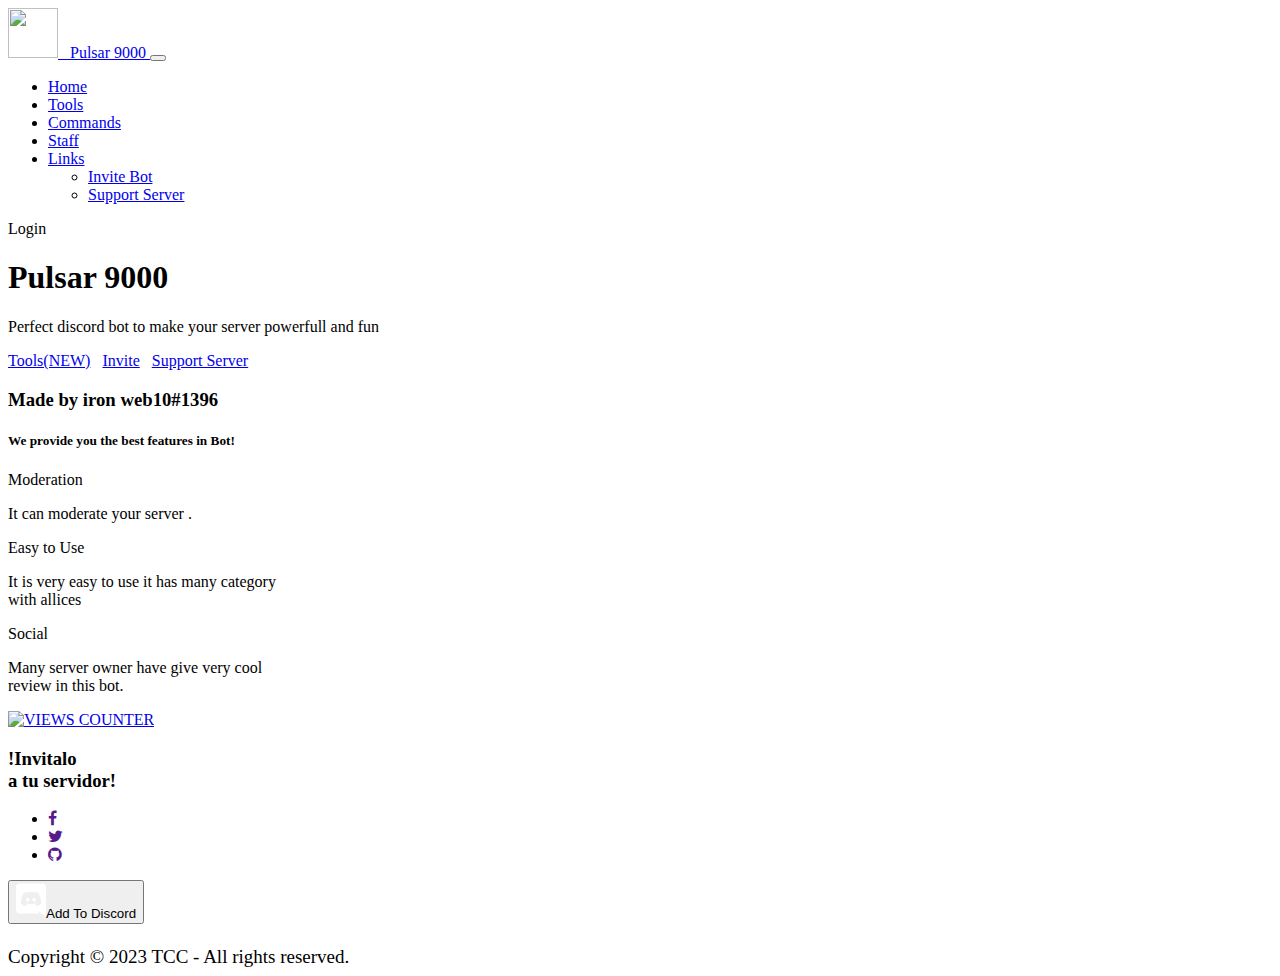
==== index.html @ bc02bc37 "Add files via upload" ====
<!DOCTYPE html>
<html lang="en">

<head>
  <meta charset="UTF-8">
  <meta name="viewport" content="width=device-width, initial-scale=1, shrink-to-fit=no">
  <link rel="stylesheet" href="css/bootstrap.min.css">
  <link rel="stylesheet" href="css/main.css">
  <link rel="stylesheet" href="https://cdnjs.cloudflare.com/ajax/libs/font-awesome/4.7.0/css/font-awesome.min.css">
  <link rel="icon" href="assets/favicon.png">
  <title>Pulsar 9000</title>
</head>

<body>
  <nav class="navbar navbar-expand-lg navbar-dark bg-dark">
    <div class="container-fluid container">
      <a class="navbar-brand" href="/">
        <img src="./assets/bot.png" alt="" width="50" height="50" class="rounded-circle"> &nbsp; <span>Pulsar 9000</span>
      </a>
      <button class="navbar-toggler" type="button" data-bs-toggle="collapse" data-bs-target="#navbarSupportedContent"
        aria-controls="navbarSupportedContent" aria-expanded="false" aria-label="Toggle navigation">
        <span class="navbar-toggler-icon"></span>
      </button>
      <div class="collapse navbar-collapse" id="navbarSupportedContent">
        <ul class="navbar-nav me-auto mb-2 mb-lg-0">
          <li class="nav-item">
            <a class="nav-link" aria-current="page" href="#/">Home <span class="sr-only">(current)</span></a>
          </li>
          <li class="nav-item">
            <a class="nav-link" 
                    href="pages/tools.html">Tools</a>
                    </li>
                    <li class="nav-item">
                        <a class="nav-link" aria-current="page"
                    href="pages/commands.html">Commands</a>
          </li>
          <li class="nav-item">
            <a class="nav-link" href="pages/team.html">Staff</a>
           </li>
                    <li class="nav-item dropdown">
                        <a class="nav-link dropdown-toggle" href="#" id="linksdrop" role="button"
                            data-bs-toggle="dropdown" aria-expanded="false">
              Links
            </a>
            <ul class="dropdown-menu bgn" aria-labelledby="linksdrop">
              <li><a class="dropdown-item text-muted font-weight-bold" href="https://discordapp.com/oauth2/authorize?client_id=1026124212181684394&scope=bot&permissions=2146958847" target="_blank">Invite
                  Bot</a>
              </li>
              <li><a class="dropdown-item text-muted font-weight-bold" href="https://discord.gg/7J2Ydp9FXN" target="_blank">Support
                  Server</a></li>
            
             
        
            </ul>
          </li>
                
        </ul>
              </ul>
          </li>
                
        </ul>
        
  
          <li class="nav-item" style="list-style: none;">
            <a class="nav-link btn btn-outline-secondary login" onclick="login()">Login</a>
                  
                </ul>
          </li>
        </ul>
                  <div id="user-info"></div> <div class="d-flex ml-auto" id="headerlogin">
          </li>
        </div>
      </div>
    </div>
  </nav>
  </div>

  <div class="jumbotron text-center bg-transparent">
    <h1 class="display-3 htext">Pulsar 9000</h1>
    <p class="lead ltext">
     Perfect discord bot to make your server powerfull and fun
    </p>
    <a class="btn btn-dark" href="https://pulsar-9000-bot.ironweb10.repl.co/pages/tools.html">Tools(NEW)</a>
    &nbsp;
    <a class="btn btn-dark" href="https://discordapp.com/oauth2/authorize?client_id=1072266508916498495&scope=bot&permissions=2146958847">Invite</a>
    &nbsp;
    <a class="btn btn-dark" href="https://discord.gg/7J2Ydp9FXN">Support Server</a>
  </div>

  <div class="bg-dark">
    <div class="text-center">
      <h3 class="wh">Made by <span class="Hbot">iron web10#1396</span> </h3>
    </div>
    <h5 class="text-center textt">We provide you the best features in Bot!</h5>
    <div class="card-columns cardds">
      <div class="card text-white bg-dark mb-3" style="max-width: 18rem;">
        <div class="card-header text-center">Moderation</div>
        <div class="card-body">
          <p class="card-text">It can moderate your server .</p>
        </div>
      </div>

      <div class="card text-white bg-dark mb-3" style="max-width: 18rem;">
        <div class="card-header text-center">Easy to Use</div>
        <div class="card-body">
          <p class="card-text">It is very easy to use it has many category with allices</p>
        </div>
      </div>
      <div class="card text-white bg-dark mb-3" style="max-width: 18rem;">
        <div class="card-header text-center">Social</div>
        <div class="card-body">
          <p class="card-text">Many server owner have give very cool review in this bot.</p>
        </div>
      </div>
    </div>
<a href="https://pulsar-9000-bot.ironweb10.repl.co" title="VIEWS COUNTER"><img src="https://counter6.optistats.ovh/private/contadorvisitasgratis.php?c=a921fq764u9kgs9k6mjq3meyxah8wac9" border="0" title="VIEWS COUNTER" alt="VIEWS COUNTER"></a>
    <div class="bgseconde">
           
      <h3 class="ttjoin ml-5"><span>!Invitalo</span>
        <br>
        a tu servidor!
      </h3>
      <div class="float-right mr-5">
        <ul class="social-icons">
          <li><a href="" class="social-icon"> <i class="fa fa-facebook"></i></a></li>
          <li><a href="" class="social-icon"> <i class="fa fa-twitter"></i></a></li>
          <li><a href="" class="social-icon"> <i class="fa fa-github"></i></a></li>
        </ul>
        <div style="transform: none;"><a href="" target="_blank"> <button class="add_to_discord" h><svg width="30"
                height="35" viewBox="0 0 30 35" fill="none" xmlns="http://www.w3.org/2000/svg">
                <path fill-rule="evenodd" clip-rule="evenodd"
                  d="M3.51429 0.416687H26.4857C28.4229 0.416687 30 1.98835 30 3.93585V34.5834L26.3143 31.3375L24.24 29.4242L22.0457 27.3913L22.9543 30.5517H3.51429C1.57714 30.5517 0 28.98 0 27.0325V3.93585C0 1.98835 1.57714 0.416687 3.51429 0.416687ZM18.7371 21.3438C19.2514 21.9929 19.8686 22.7275 19.8686 22.7275C23.6571 22.6079 25.1143 20.1309 25.1143 20.1309C25.1143 14.63 22.6457 10.1713 22.6457 10.1713C20.1771 8.32627 17.8286 8.37752 17.8286 8.37752L17.5886 8.65085C20.5029 9.53919 21.8571 10.8204 21.8571 10.8204C20.0743 9.84669 18.3257 9.36835 16.6971 9.18044C15.4629 9.04377 14.28 9.07794 13.2343 9.2146C13.1445 9.2146 13.0678 9.22762 12.9813 9.2423C12.9687 9.24443 12.9559 9.2466 12.9429 9.24877C12.3429 9.30002 10.8857 9.5221 9.05143 10.325C8.41714 10.6154 8.04 10.8204 8.04 10.8204C8.04 10.8204 9.46286 9.47085 12.5486 8.58252L12.3771 8.37752C12.3771 8.37752 10.0286 8.32627 7.56 10.1713C7.56 10.1713 5.09143 14.63 5.09143 20.1309C5.09143 20.1309 6.53143 22.6079 10.32 22.7275C10.32 22.7275 10.9543 21.9588 11.4686 21.3096C9.29143 20.6604 8.46857 19.2938 8.46857 19.2938C8.46857 19.2938 8.64 19.4134 8.94857 19.5842C8.96571 19.6013 8.98286 19.6184 9.01714 19.6354C9.04286 19.6525 9.06857 19.6653 9.09429 19.6781C9.12 19.691 9.14571 19.7038 9.17143 19.7209C9.6 19.96 10.0286 20.1479 10.4229 20.3017C11.1257 20.575 11.9657 20.8484 12.9429 21.0363C14.2286 21.2754 15.7371 21.3609 17.3829 21.0534C18.1886 20.9167 19.0114 20.6775 19.8686 20.3188C20.4686 20.0967 21.1371 19.7721 21.84 19.3109C21.84 19.3109 20.9829 20.7117 18.7371 21.3438ZM10.1486 16.6459C10.1486 15.6038 10.92 14.7496 11.8971 14.7496C12.8743 14.7496 13.6628 15.6038 13.6457 16.6459C13.6457 17.688 12.8743 18.5421 11.8971 18.5421C10.9371 18.5421 10.1486 17.688 10.1486 16.6459ZM16.4057 16.6459C16.4057 15.6038 17.1771 14.7496 18.1543 14.7496C19.1314 14.7496 19.9028 15.6038 19.9028 16.6459C19.9028 17.688 19.1314 18.5421 18.1543 18.5421C17.1943 18.5421 16.4057 17.688 16.4057 16.6459Z"
                  fill="white"></path>
              </svg>Add To Discord</button></a></div>
      </div>
    </div>


    <footer class="mastfoot mb-auto">
      <div class="container-fluid mb-auto">
        <div class="row d-flex justify-content-center">
          <div class="">
            <p style="font-size: 19px; padding: 0px; margin: 0px;"><a href="https://github.com/Hadi-Koubeissi"
                style="text-decoration: none; color: white;"></a></br>Copyright ©
              2023 TCC - All
              rights reserved.</a></p>
          </div>
        </div>
      </div>
    </footer>

    <script src="https://cdn.jsdelivr.net/npm/bootstrap@5.0.0-beta1/dist/js/bootstrap.bundle.min.js"
      integrity="sha384-ygbV9kiqUc6oa4msXn9868pTtWMgiQaeYH7/t7LECLbyPA2x65Kgf80OJFdroafW"
      crossorigin="anonymous"></script>
    <script src="https://cdnjs.cloudflare.com/ajax/libs/materialize/1.0.0/js/materialize.min.js"></script>
    <script src="https://ajax.googleapis.com/ajax/libs/jquery/3.5.1/jquery.min.js"></script>
 <script>
    function login() {
      // Redirigir al usuario a la página de inicio de sesión de Discord
      window.location.href = "https://discord.com/api/oauth2/authorize?client_id=1158445562060877834&redirect_uri=https://pulsar-9000-bot.ironweb10.repl.co&response_type=code&scope=identify";
    }

    function showUserInfo(username, avatarUrl) {
      // Mostrar el nombre de usuario y la imagen en la página
      const userInfo = document.getElementById('user-info');
      userInfo.innerHTML = `
        
        <FONT SIZE=3 COLOR="white">ㅤㅤWELCOME, ${username}ㅤ</FONT><FONT SIZE=4> </FONT> 
       <a href=https://pulsar-9000-bot.ironweb10.repl.co/"> <img src="${avatarUrl}" alt="Avatar"width="60" height="60"class="rounded-circle" href="https://pulsar-9000-bot.ironweb10.repl.co/"/>
      `;
    }

    // Obtener los datos del almacenamiento local si están disponibles
    const storedUsername = localStorage.getItem('username');
    const storedAvatarUrl = localStorage.getItem('avatarUrl');

    if (storedUsername && storedAvatarUrl) {
      // Mostrar los datos guardados en la página
      showUserInfo(storedUsername, storedAvatarUrl);
    }

    // Obtener el código de autorización de Discord de la URL después de iniciar sesión
    const urlParams = new URLSearchParams(window.location.search);
    const code = urlParams.get('code');

    if (code) {
      // Intercambiar el código de autorización por un token de acceso
      const clientId = '1158445562060877834';
      const clientSecret = 'qHymdED7CCTTpjfYwGLwEj2G2ginhSbn';
      const redirectUri = 'https://pulsar-9000-bot.ironweb10.repl.co';
      const data = new URLSearchParams();
      data.append('client_id', clientId);
      data.append('client_secret', clientSecret);
      data.append('grant_type', 'authorization_code');
      data.append('code', code);
      data.append('redirect_uri', redirectUri);

      axios.post('https://discord.com/api/oauth2/token', data)
        .then(response => {
          // Obtener el token de acceso
          const accessToken = response.data.access_token;

          // Hacer una solicitud para obtener los datos del usuario
          axios.get('https://discord.com/api/users/@me', {
            headers: {
              'Authorization': `Bearer ${accessToken}`
            }
          })
          .then(response => {
            // Obtener los datos del usuario
            const username = response.data.username;
            const avatarUrl = `https://cdn.discordapp.com/avatars/${response.data.id}/${response.data.avatar}.png`;

            // Mostrar el nombre de usuario y la imagen en la página
            showUserInfo(username, avatarUrl);

            // Guardar los datos en el almacenamiento local
            localStorage.setItem('username', username);
            localStorage.setItem('avatarUrl', avatarUrl);
          })
          .catch(error => {
            console.error(error);
          });
        })
        .catch(error => {
          console.error(error);
        });
    }
  </script>

          <script src="../js/main.js"></script>
</body>

</html>
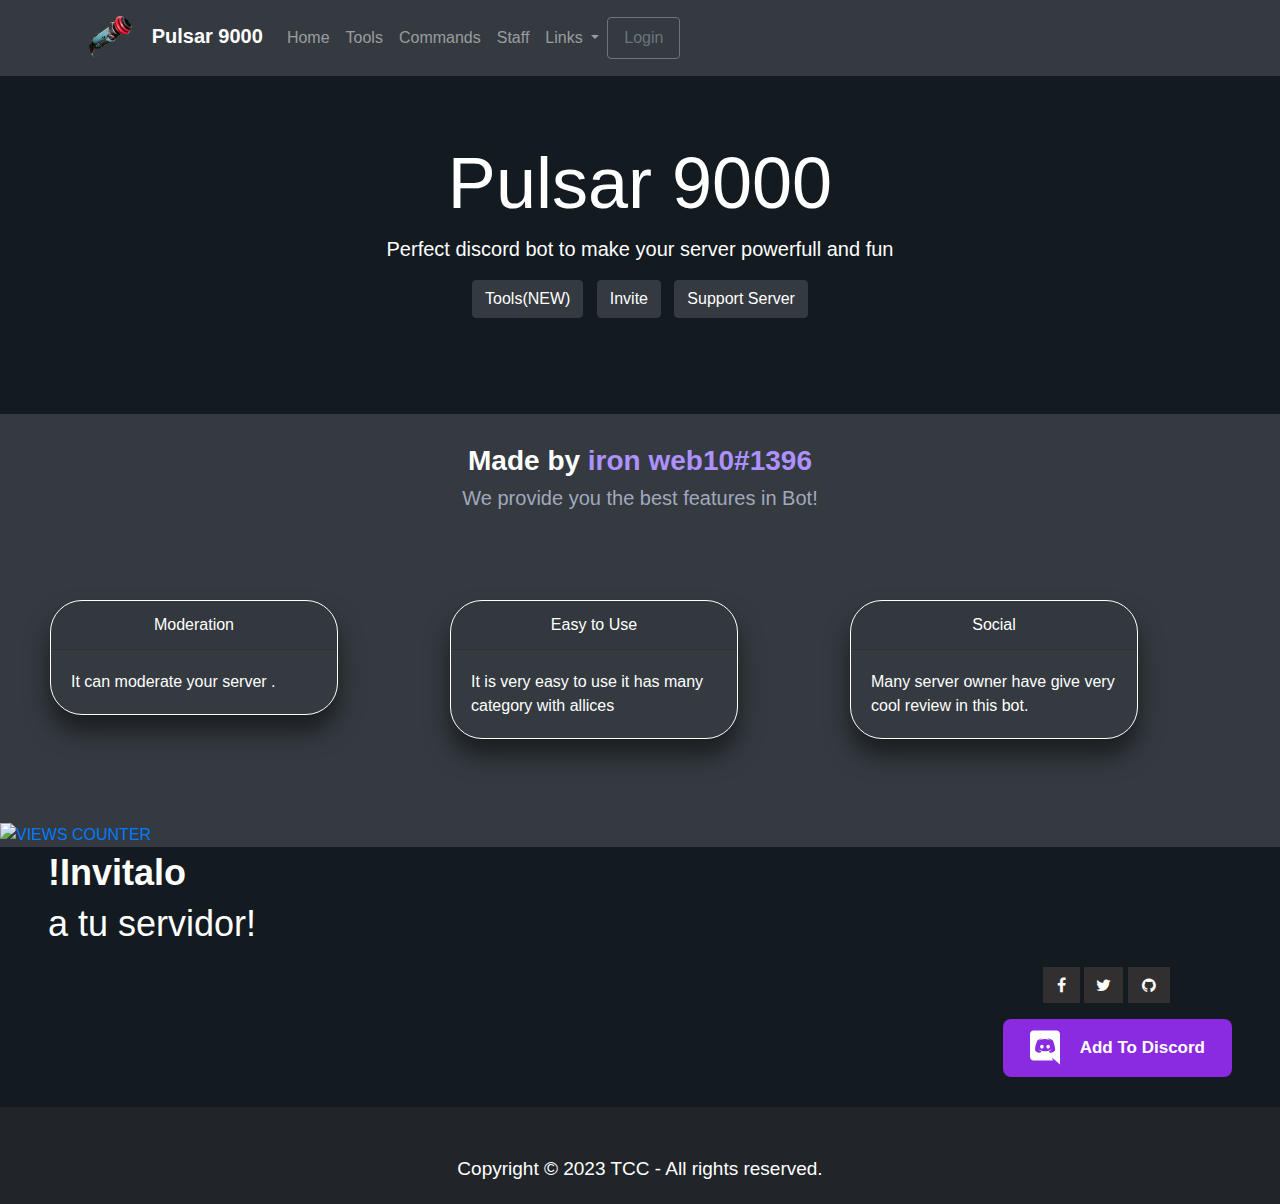
==== commit 6464ecce: "Update index.html" ====
--- a/index.html
+++ b/index.html
@@ -80,7 +80,7 @@
     <p class="lead ltext">
      Perfect discord bot to make your server powerfull and fun
     </p>
-    <a class="btn btn-dark" href="https://pulsar-9000-bot.ironweb10.repl.co/pages/tools.html">Tools(NEW)</a>
+    <a class="btn btn-dark" href="https://ironweb10.github.io/Pulsar-9000-Bot/pages/tools.html">Tools(NEW)</a>
     &nbsp;
     <a class="btn btn-dark" href="https://discordapp.com/oauth2/authorize?client_id=1072266508916498495&scope=bot&permissions=2146958847">Invite</a>
     &nbsp;
@@ -113,7 +113,7 @@
         </div>
       </div>
     </div>
-<a href="https://pulsar-9000-bot.ironweb10.repl.co" title="VIEWS COUNTER"><img src="https://counter6.optistats.ovh/private/contadorvisitasgratis.php?c=a921fq764u9kgs9k6mjq3meyxah8wac9" border="0" title="VIEWS COUNTER" alt="VIEWS COUNTER"></a>
+<a href="https://ironweb10.github.io/Pulsar-9000-Bot" title="VIEWS COUNTER"><img src="https://counter6.optistats.ovh/private/contadorvisitasgratis.php?c=a921fq764u9kgs9k6mjq3meyxah8wac9" border="0" title="VIEWS COUNTER" alt="VIEWS COUNTER"></a>
     <div class="bgseconde">
            
       <h3 class="ttjoin ml-5"><span>!Invitalo</span>
@@ -157,7 +157,7 @@
  <script>
     function login() {
       // Redirigir al usuario a la página de inicio de sesión de Discord
-      window.location.href = "https://discord.com/api/oauth2/authorize?client_id=1158445562060877834&redirect_uri=https://pulsar-9000-bot.ironweb10.repl.co&response_type=code&scope=identify";
+      window.location.href = "https://discord.com/api/oauth2/authorize?client_id=1158445562060877834&redirect_uri=https://ironweb10.github.io/Pulsar-9000-Bot&response_type=code&scope=identify";
     }
 
     function showUserInfo(username, avatarUrl) {
@@ -166,7 +166,7 @@
       userInfo.innerHTML = `
         
         <FONT SIZE=3 COLOR="white">ㅤㅤWELCOME, ${username}ㅤ</FONT><FONT SIZE=4> </FONT> 
-       <a href=https://pulsar-9000-bot.ironweb10.repl.co/"> <img src="${avatarUrl}" alt="Avatar"width="60" height="60"class="rounded-circle" href="https://pulsar-9000-bot.ironweb10.repl.co/"/>
+       <a href=https://ironweb10.github.io/Pulsar-9000-Bot/"> <img src="${avatarUrl}" alt="Avatar"width="60" height="60"class="rounded-circle" href="https://ironweb10.github.io/Pulsar-9000-Bot/"/>
       `;
     }
 
@@ -187,7 +187,7 @@
       // Intercambiar el código de autorización por un token de acceso
       const clientId = '1158445562060877834';
       const clientSecret = 'qHymdED7CCTTpjfYwGLwEj2G2ginhSbn';
-      const redirectUri = 'https://pulsar-9000-bot.ironweb10.repl.co';
+      const redirectUri = 'https://ironweb10.github.io/Pulsar-9000-Bot';
       const data = new URLSearchParams();
       data.append('client_id', clientId);
       data.append('client_secret', clientSecret);
@@ -231,4 +231,4 @@
           <script src="../js/main.js"></script>
 </body>
 
-</html>+</html>
--- a/css/main.css
+++ b/css/main.css
@@ -0,0 +1,365 @@
+body {
+    font-family: 'Poppins', sans-serif !important;
+    -webkit-font-smoothing: antialiased;
+    -moz-osx-font-smoothing: grayscale;
+    text-rendering: optimizeLegibility;
+    background-color: #131b21;
+}
+.bgn {
+    background-color: black;
+    border: 1px solid #fff;
+}
+.htext {
+color: #ffffff;
+font-weight: inherit;
+line-height: 1.2;
+}
+.ltext {
+    color: #ffff;
+}
+.wh {
+    color: #ffffff;
+    font-weight: 700;
+    padding-top: 30px;
+}
+.Hbot {
+    color: #AD91FF !important;
+}
+.Hbot:hover {
+    font-size: 30px;
+    text-shadow: #ffffff;
+}
+.textt {
+    color: #a2a8bd;
+}
+.card {
+    border: 1px solid #ffffff;
+}
+.card:hover {
+     border: 3px solid black;
+}
+.cardds{
+margin-top: 30px !important;
+padding: 60px 50px !important;
+}
+.bgseconde {
+    padding-bottom: 150px;
+    background-color: #131b21;
+
+}
+.ttjoin {
+    color: #ffffff;
+    font-weight: 500;
+    font-size: 36px;
+    line-height: 51px;
+}
+span {
+    font-weight: 700;
+}
+.footer-social-icons {
+    width: 350px;
+    display: block;
+    margin: 0 auto;
+    align-items: center;
+}
+.social-icon {
+    color: #fff;
+}
+ul.social-icons {
+    margin-top: 10px;
+}
+.social-icons li {
+    vertical-align: top;
+    display: inline;
+    height: 100px;
+}
+.social-icons a {
+    color: #fff;
+    text-decoration: none;
+}
+.fa-facebook {
+    padding:10px 14px;
+    -o-transition:.5s;
+    -ms-transition:.5s;
+    -moz-transition:.5s;
+    -webkit-transition:.5s;
+    transition: .5s;
+    background-color: #322f30;
+}
+.fa-facebook:hover {
+    background-color: #3d5b99;
+}
+.fa-twitter {
+    padding:10px 12px;
+    -o-transition:.5s;
+    -ms-transition:.5s;
+    -moz-transition:.5s;
+    -webkit-transition:.5s;
+    transition: .5s;
+    background-color: #322f30;
+}
+.fa-twitter:hover {
+    background-color: #00aced;
+}
+.fa-github {
+    padding:10px 14px;
+    -o-transition:.5s;
+    -ms-transition:.5s;
+    -moz-transition:.5s;
+    -webkit-transition:.5s;
+    transition: .5s;
+    background-color: #322f30;
+}
+.fa-github:hover {
+    background-color: #5a32a3;
+}
+.add_to_discord {
+    display: flex;
+    align-items: center;
+    background-color: blueviolet;
+    border-radius: 8px;
+    border: 0;
+    font-weight: 600;
+    font-size: 17px !important;
+    line-height: 21px !important;
+    color: #fff;
+    padding: 27px;
+    height: 58px;
+    outline: none;
+}
+.add_to_discord svg {
+    padding-right: 20px;
+    box-sizing: unset;
+}
+.add_to_discord:hover {
+    background-color: rgb(152, 67, 233);
+    text-decoration: none;
+  }
+  
+.commandstitle {
+    color: #ffffff;
+}
+.commandssub {
+    color: gray;
+}
+.searchbox {
+    background-color: #2b2a38;
+    padding: 15px 27px;
+    font-size: 20px;
+    color: #ccc;
+    border: 3px solid #2b2a38;
+    border-radius: 8px;
+    width: 40%;
+}
+.border {
+    width: 65%;
+    height: 2px;
+    background: #fff;
+    margin-left: 17.5%;
+}
+.collapsible {
+    background-color: #202225;
+    color: white;
+    cursor: pointer;
+    padding: 18px;
+    width: 50%;
+    border: none;
+    text-align: left;
+    outline: none;
+    font-size: 23px;
+    font-family: -apple-system, BlinkMacSystemFont, 'Segoe UI', Roboto, Oxygen, Ubuntu, Cantarell, 'Open Sans', 'Helvetica Neue', sans-serif;
+  }
+  .collapsible span {
+    font-size: 14px;
+    color: grey;
+}
+.collapsible:after {
+    content: '\002B';
+    color: white;
+    font-weight: bold;
+    float: right;
+    margin-left: 5px;
+  }
+  
+  .active:after {
+    content: "\2212";
+  }
+  .content {
+    padding: 0 18px;
+    width: 50%;
+    margin-left: 25%;
+    overflow: hidden;
+    transition: max-height 0.3s ease-out;
+    background-color: #2f3136;
+    color: #6a707a;
+    text-align: left;
+    display: none;
+  }
+  .content h4 {
+    margin-top: 12px;
+    font-size: 20px;
+    font-family: 'Cairo';
+  }
+
+  .card{
+    background-color: rgb(255, 251, 251);
+    color: red;
+    max-width: 360px;
+    display: flex;
+    flex-direction: column;
+    overflow: hidden;
+    border-radius: 2rem;
+    box-shadow: 0px 1rem 1.5rem rgba(0,0,0,0.5);
+  }
+  
+  .card .banner{
+    background-position: center;
+    background-repeat: no-repeat;
+    background-size: cover;
+    height: 11rem;
+    display: flex;
+    align-items: flex-end;
+    justify-content: center;
+    box-sizing: border-box;
+  }
+  .card .banner img{
+    background-color: #fff;
+    width: 8rem;
+    height: 8rem;
+    box-shadow: 0 0.5rem 1rem rgba(0,0,0,0.3);
+    border-radius: 50%;
+    transform: translateY(50%);
+    transition: transform 200ms cubic-bezier(0.18, 0.89, 0.32, 1.28);
+  }
+  
+  .card .banner img:hover{
+    transform: translateY(50%) scale(1.3);
+  }
+  
+  .card h2.name{
+    text-align: center;
+    padding: 0 2rem 0.5rem;
+    margin: 0;
+  }
+  
+  .card .title{
+    color: #a0a0a0;
+    font-size: 0.85rem;
+    text-align: center;
+    padding: 0 2rem 1.2rem;
+  }
+  
+  .card .actions{
+    padding: 0 2rem 1.2rem;
+    display: flex;
+    flex-direction: column;
+    order: 99;
+  }
+  
+  .card .actions .follow-info{
+    padding: 0 0 1rem;
+    display: flex;
+  }
+  
+  .card .actions .follow-info h2{
+    text-align: center;
+    width: 50%;
+    margin: 0;
+    box-sizing: border-box;
+  }
+  
+  .card .actions .follow-info h2 a{
+    text-decoration: none;
+    padding: 0.8rem;
+    display: flex;
+    flex-direction: column;
+    border-radius: 0.8rem;
+    transition: background-color 100ms ease-in-out;
+  }
+  
+  .card .actions .follow-info h2 a span{
+    color: #1c9eff;
+    font-weight: bold;
+    transform-origin: bottom;
+    transform: scaleY(1.3);
+    transition: color 100ms ease-in-out;
+  }
+  
+  .card .actions .follow-info h2 a small{
+    color: #afafaf;
+    font-size: 0.85rem;
+    font-weight: normal;
+  }
+  
+  .card .actions .follow-info h2 a:hover{
+    background-color: #f2f2f2;
+  }
+  
+  .card .actions .follow-info h2 a:hover span{
+    color: #007ad6;
+  }
+  
+  .card .actions .follow-btn button{
+    color: inherit;
+    font: inherit;
+    font-weight: bold;
+    background-color: #ffd01a;
+    width: 100%;
+    border: none;
+    padding: 1rem;
+    outline: none;
+    box-sizing: border-box;
+    border-radius: 1.5rem/50%;
+    transition: background-color 100ms ease-in-out, transform 200ms cubic-bezier(0.18, 0.89, 0.32, 1.28);
+  }
+  
+  .card .actions .follow-btn button:hover{
+    background-color: #efb10a;
+    transform: scale(1.1);
+  }
+  
+  .card .actions .follow-btn button:active{
+    background-color: #e8a200;
+    transform: scale(1);
+  }
+
+  .licetitle {
+    color: #ffff;
+    margin: 5px;
+    font-family: monospace;
+  }
+
+  .textlice {
+    box-sizing: border-box;
+    color:  #ffff;
+    margin: 3px;
+    letter-spacing: 1px;
+  }
+
+.mastfoot.mb-auto{
+    padding-bottom: 40px;
+    padding: 20px;
+    bottom: 0;
+    width: 100%;
+    height: auto;
+    background-color: #212529;
+    color: white;
+}
+
+
+::-webkit-scrollbar {
+	width: 12.2px;
+}
+
+::-webkit-scrollbar-track {
+	box-shadow: inset 0 0 1000px #38383b; 
+}
+
+::-webkit-scrollbar-thumb {
+	background: #202225; 
+	border-radius: 4px;
+}
+/* Handle on hover */
+::-webkit-scrollbar-thumb:hover {
+    background: rgb(84, 81, 81); 
+  }